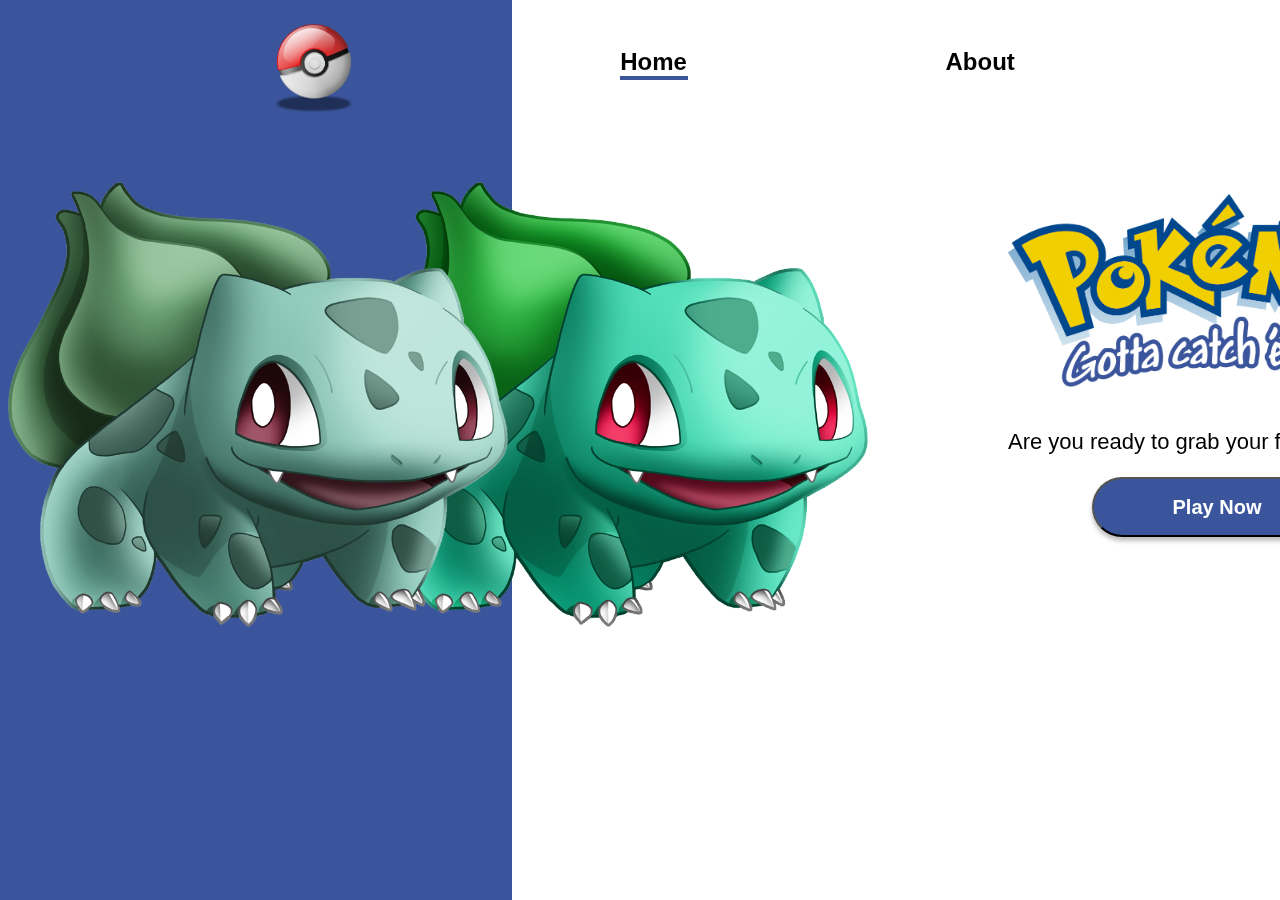
==== index.html @ 3105480f "adds the code from local repository" ====
<!DOCTYPE html>
<html lang="en">

<head>
    <meta charset="UTF-8">
    <meta name="viewport" content="width=device-width, initial-scale=1.0">
    <link rel="stylesheet" href="/css/homepage.css">
    <title>Pokemon</title>
</head>

<body>

    <header class="nav-bar">
        <div class="logo-img"><img class="logo" src="assets/pokemon-ball.png" alt=""></div>
        <div class="home"><a class="link" href="#home">Home</a><div class="active inactive"></div></div>
        <div class="about"><a class="link" href="/views/about.html">About</a>
        </div>
    </header>
    <main>
        <div class="bisect swap"></div>
        <div class="main-section">
            <div class="img"><img class="balbasur gray" src="assets/balbasur.png" alt="">
                <img class="balbasur real" src="assets/balbasur.png" alt=""></div>
            <div class="side-bar">
                <div class="game-logo"><img src="assets/pokemon-logo.png" alt=""></div>
                <p class="punch-line">Are you ready to grab your favourite Pokemon !</p>
                <button class="button">Play Now</button>
            </div>
        </div>
    </main>
    <script src="javascript/appp.js"></script>
</body>

</html>
---- css/homepage.css ----
body{
    font-family: -apple-system, BlinkMacSystemFont, 'Segoe UI', Roboto, Oxygen, Ubuntu, Cantarell, 'Open Sans', 'Helvetica Neue', sans-serif;
    scroll-behavior: none;
}

.logo{
    max-width: 100px;
    max-height: 120px;
}

.home{
    display: flex;
    justify-content: space-evenly;
    flex-direction: column;
    padding-top: 40px;
    align-self: flex-start;
    
}

.active{
    
    background-color:#3a559c ;
    width: 68px;
    height: 4px;
    align-items: flex-start;
}


.about{
    padding-top: 40px;
}
.nav-bar{
    display: flex;
    justify-content: space-evenly;
    font-size: 24px;
    font-weight: bolder;
}

.bisect{
    width: 40%;
    height: 1000px;
    background-color: #3a559c;
    position: fixed;
    top: 0;
    z-index: -1;
    left: 0;
    transition: margin-right 2s ease-in-out;
}


.link{
 text-decoration: none;
 color: black; 
}

.main-section{
    display: flex;
    justify-content: space-evenly;
    
}

.game-logo img{
    max-width: 400px;
    margin-right: 210px;
    padding-top: 60px;
}

.punch-line{
    font-size: 22px;
    padding-top: 16px;
    padding-right: 30px;
    font-weight: lighter;
}
 .button{
width: 250px;
height: 60px;
background: #3A559C;
box-shadow: 0px 4px 4px rgba(0, 0, 0, 0.25);
border-radius: 31px;
margin-left: 84px;
font-size: 20px;
color: white;
font-weight: bolder;
margin-bottom: 0px;
}

.play-now{
padding-left: 80px;
text-decoration:none;
font-size: 35px;
font-weight: bolder;
color: #FFFFFF;
}

.img{
    display: flex;
}
.balbasur{
    max-width: 500px;
}
.gray{
    filter: grayscale(60%);
    z-index: 1;
}
.real{
    position: relative;
    right: 140px;
}

i:hover{
    background: white;
}

.button:hover{
    background: #f1cf00;
    color:black;
}

@keyframes slidein {
    from {
      margin-left: 100%;
      width: 300%; 
    }
  
    to {
      margin-left: 0%;
      width: 100%;
    }
  }

  .real,.gray{
    animation-duration: 1.5s;
    animation-name: slidein;
  }

  @keyframes zoom{
      from{
          
      }
  }
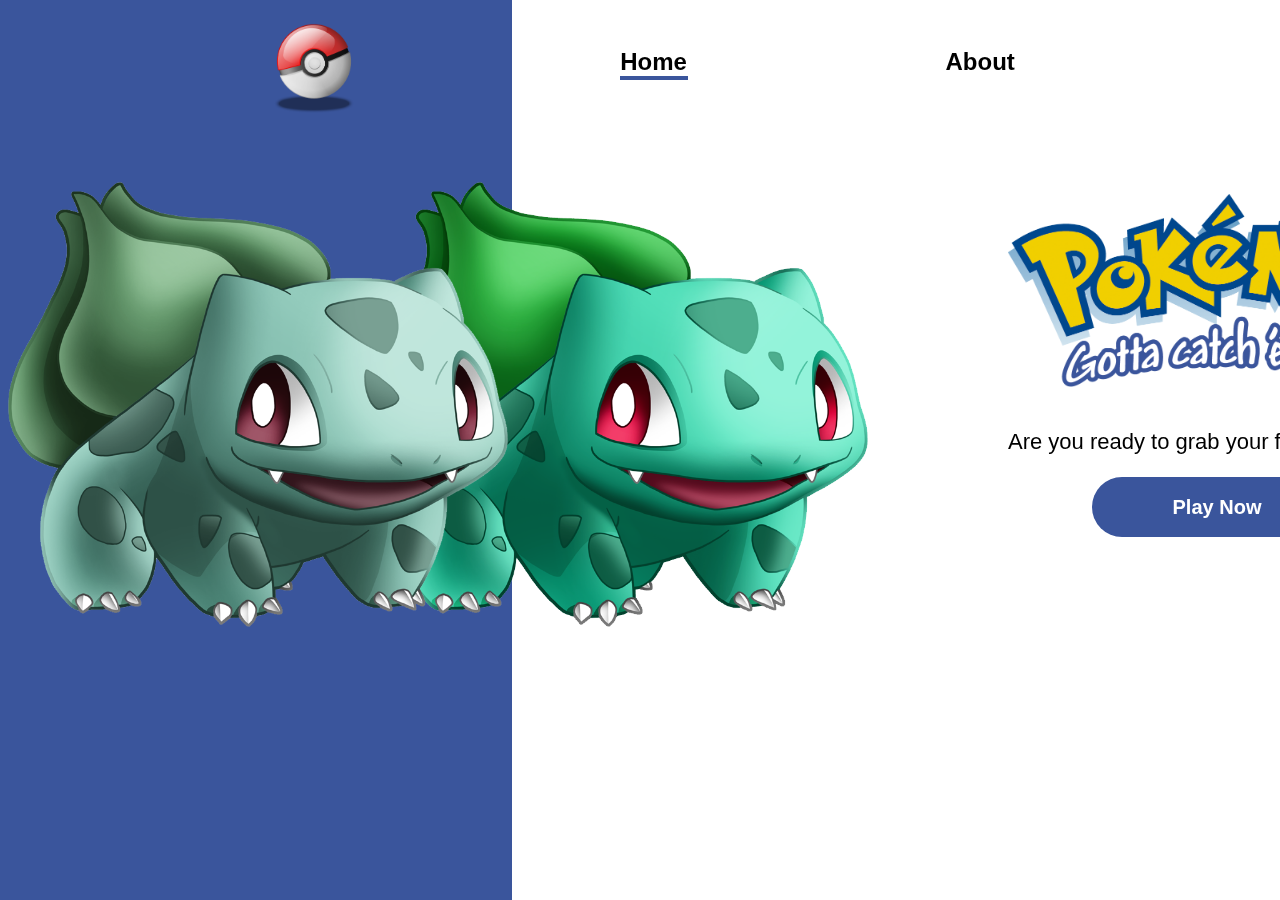
==== commit e8010b41: "adds play page and transitions on page" ====
--- a/index.html
+++ b/index.html
@@ -5,11 +5,13 @@
     <meta charset="UTF-8">
     <meta name="viewport" content="width=device-width, initial-scale=1.0">
     <link rel="stylesheet" href="/css/homepage.css">
+    <link rel="stylesheet" href="/css/transition.css">
     <title>Pokemon</title>
 </head>
 
 <body>
 
+    <div class="container">
     <header class="nav-bar">
         <div class="logo-img"><img class="logo" src="assets/pokemon-ball.png" alt=""></div>
         <div class="home"><a class="link" href="#home">Home</a><div class="active inactive"></div></div>
@@ -24,11 +26,12 @@
             <div class="side-bar">
                 <div class="game-logo"><img src="assets/pokemon-logo.png" alt=""></div>
                 <p class="punch-line">Are you ready to grab your favourite Pokemon !</p>
-                <button class="button">Play Now</button>
+                <a href="/views/play.html"><button class="button">Play Now</button></a>
             </div>
         </div>
     </main>
     <script src="javascript/appp.js"></script>
+    </div>
 </body>
 
 </html>--- a/css/homepage.css
+++ b/css/homepage.css
@@ -44,7 +44,6 @@
     top: 0;
     z-index: -1;
     left: 0;
-    transition: margin-right 2s ease-in-out;
 }
 
 
@@ -74,23 +73,19 @@
  .button{
 width: 250px;
 height: 60px;
+border: none;
 background: #3A559C;
-box-shadow: 0px 4px 4px rgba(0, 0, 0, 0.25);
 border-radius: 31px;
 margin-left: 84px;
 font-size: 20px;
 color: white;
 font-weight: bolder;
 margin-bottom: 0px;
+transition: ease-in-out 0.3s;
+transition-timing-function: ease-in-out;
 }
 
-.play-now{
-padding-left: 80px;
-text-decoration:none;
-font-size: 35px;
-font-weight: bolder;
-color: #FFFFFF;
-}
+
 
 .img{
     display: flex;
@@ -101,40 +96,43 @@
 .gray{
     filter: grayscale(60%);
     z-index: 1;
+    transition: ease-in-out 0.3s;
+transition-timing-function: ease-in-out;
+}
+
+.gray:hover{
+    filter: grayscale(0%);
+}
+.real:hover{
+    filter: grayscale(50%);  
 }
 .real{
     position: relative;
     right: 140px;
+    transition: ease-in-out 0.3s;
+transition-timing-function: ease-in-out;
 }
 
 i:hover{
     background: white;
 }
 
-.button:hover{
+ .button:hover{
     background: #f1cf00;
     color:black;
 }
+/* animations */
 
-@keyframes slidein {
+ @keyframes color {
     from {
-      margin-left: 100%;
-      width: 300%; 
+      background:#3A559C;
+      color: white;
     }
   
     to {
-      margin-left: 0%;
-      width: 100%;
+        background:#f1cf00;
+        color:black;
     }
   }
-
-  .real,.gray{
-    animation-duration: 1.5s;
-    animation-name: slidein;
-  }
-
-  @keyframes zoom{
-      from{
-          
-      }
-  }
+  
+  --- a/css/transition.css
+++ b/css/transition.css
@@ -0,0 +1,13 @@
+.container{
+    animation: trans 0.5s;
+    animation-timing-function: ease-in;
+}
+
+@keyframes trans {
+    from{
+        opacity: 0;
+    }
+    to{
+        opacity: 1;
+    }
+}